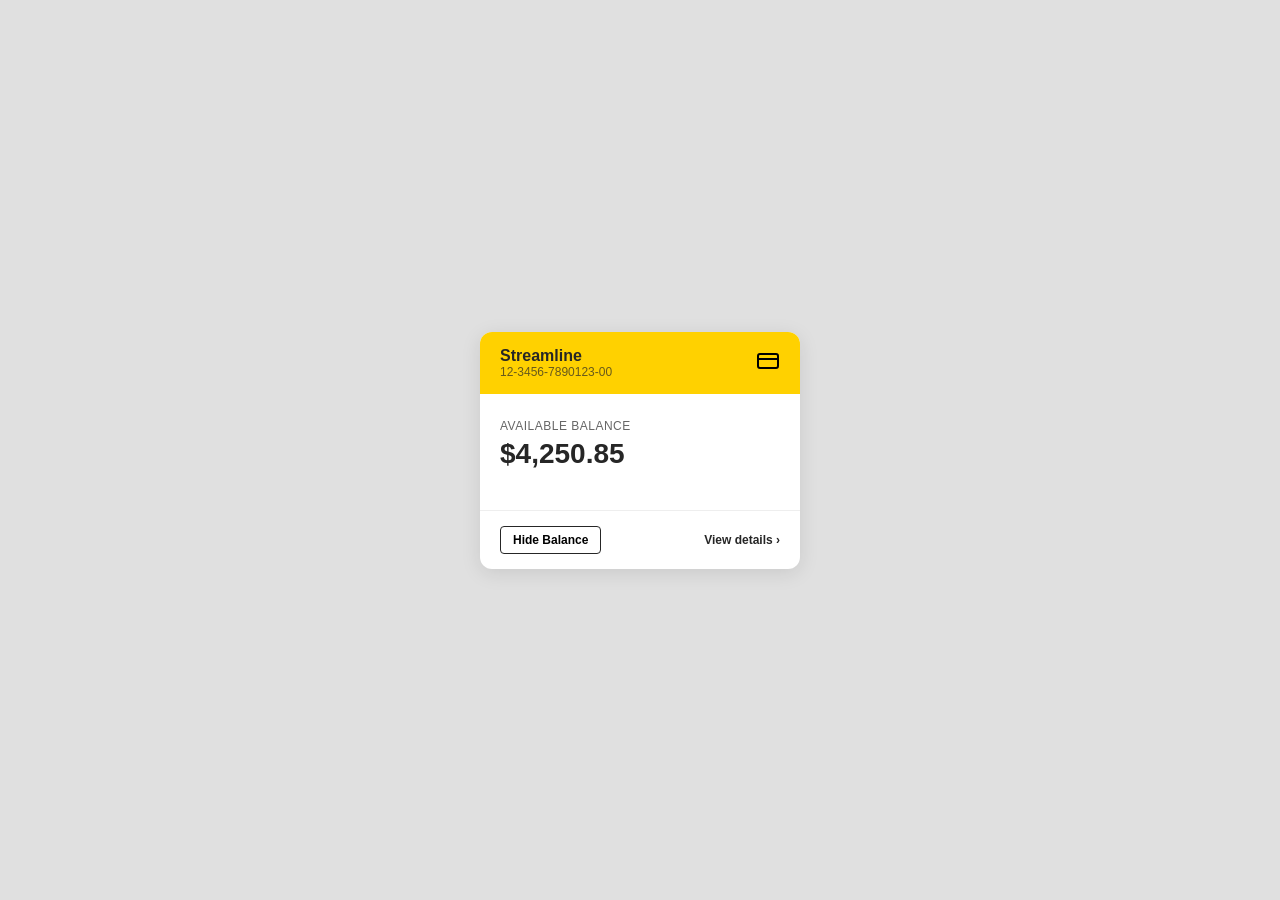
==== web-component/account-tile.html @ ad1bd476 "setup fundamental files" ====
<!DOCTYPE html>
<html lang="en">
<head>
    <meta charset="UTF-8">
    <meta name="viewport" content="width=device-width, initial-scale=1.0">
    <title>ASB Account Tile Component</title>
    <link rel="stylesheet" href="style.css">
    <!-- jQuery CDN -->
    <script src="https://code.jquery.com/jquery-3.6.0.min.js"></script>
</head>
<body>

    <div class="account-tile" role="region" aria-label="Account Summary">
        <div class="tile-header">
            <div>
                <div class="account-name">Streamline</div>
                <div class="account-number">12-3456-7890123-00</div>
            </div>
            <div class="icon">
                <svg width="24" height="24" viewBox="0 0 24 24" fill="none" stroke="currentColor" stroke-width="2" stroke-linecap="round" stroke-linejoin="round"><rect x="2" y="5" width="20" height="14" rx="2"/><line x1="2" y1="10" x2="22" y2="10"/></svg>
            </div>
        </div>
        
        <div class="tile-body">
            <div class="balance-label">Available Balance</div>
            <div class="balance-amount" id="balance">$4,250.85</div>
            <div class="balance-hidden" id="balance-masked">••••••</div>
        </div>

        <div class="tile-footer">
            <button class="btn-toggle" id="toggle-balance" aria-pressed="false">Hide Balance</button>
            <a href="#" class="link-details">View details &rsaquo;</a>
        </div>
    </div>

    <script>
        $(document).ready(function() {
            $('#toggle-balance').click(function() {
                const isHidden = $('#balance').is(':visible');
                if (isHidden) {
                    $('#balance').fadeOut(100, function() {
                        $('#balance-masked').fadeIn(100);
                        $('#toggle-balance').text('Show Balance').attr('aria-pressed', 'true');
                    });
                } else {
                    $('#balance-masked').fadeOut(100, function() {
                        $('#balance').fadeIn(100);
                        $('#toggle-balance').text('Hide Balance').attr('aria-pressed', 'false');
                    });
                }
            });
        });
    </script>
</body>
</html>
---- web-component/style.css ----
/* Account Tile Component Styles */
:root {
    --asb-yellow: #ffd100;
    --asb-dark: #262626;
    --asb-gray: #f4f4f4;
    --asb-text-secondary: #666;
}

body {
    font-family: 'Segoe UI', Tahoma, Geneva, Verdana, sans-serif;
    background-color: #e0e0e0;
    display: flex;
    justify-content: center;
    align-items: center;
    height: 100vh;
    margin: 0;
}

.account-tile {
    background-color: #fff;
    width: 320px;
    border-radius: 12px;
    box-shadow: 0 4px 20px rgba(0,0,0,0.1);
    overflow: hidden;
    transition: transform 0.2s ease;
}

.account-tile:hover {
    transform: translateY(-5px);
}

.tile-header {
    background-color: var(--asb-yellow);
    padding: 15px 20px;
    display: flex;
    justify-content: space-between;
    align-items: center;
}

.account-name {
    font-weight: bold;
    color: var(--asb-dark);
    font-size: 16px;
}

.account-number {
    font-size: 12px;
    color: rgba(38, 38, 38, 0.7);
}

.tile-body {
    padding: 25px 20px;
}

.balance-label {
    font-size: 12px;
    color: var(--asb-text-secondary);
    text-transform: uppercase;
    letter-spacing: 0.5px;
}

.balance-amount {
    font-size: 28px;
    font-weight: bold;
    margin: 5px 0 15px 0;
    color: var(--asb-dark);
}

.balance-hidden {
    display: none;
    font-size: 28px;
    font-weight: bold;
    color: var(--asb-text-secondary);
}

.tile-footer {
    padding: 15px 20px;
    border-top: 1px solid #eee;
    display: flex;
    justify-content: space-between;
}

.btn-toggle {
    background: none;
    border: 1px solid var(--asb-dark);
    padding: 6px 12px;
    border-radius: 4px;
    cursor: pointer;
    font-size: 12px;
    font-weight: 600;
    transition: all 0.2s;
}

.btn-toggle:hover {
    background-color: var(--asb-dark);
    color: #fff;
}

.link-details {
    color: var(--asb-dark);
    text-decoration: none;
    font-size: 12px;
    font-weight: 600;
    display: flex;
    align-items: center;
}

.link-details:hover {
    text-decoration: underline;
}
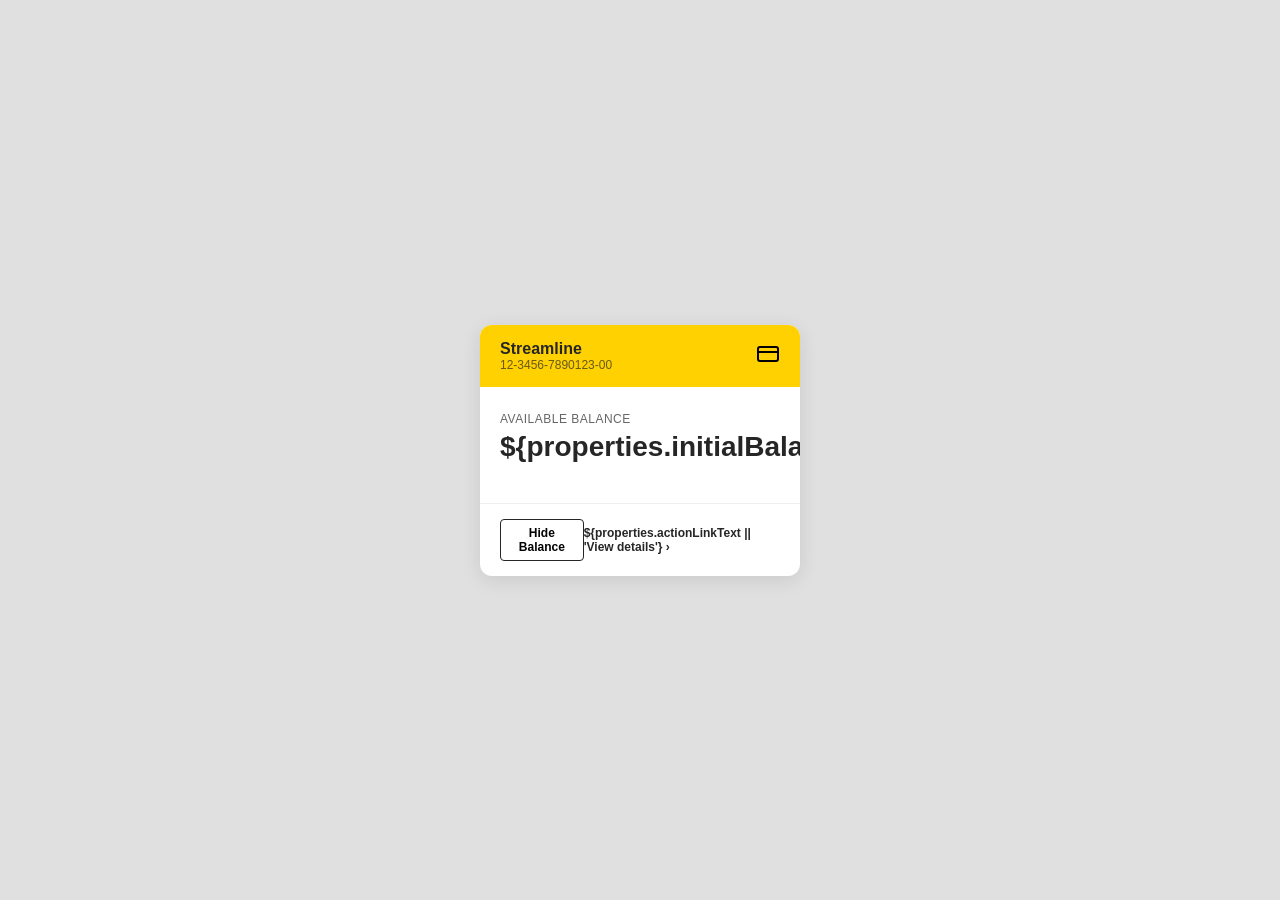
==== commit edbadc7c: "update the name of semantic" ====
--- a/web-component/account-tile.html
+++ b/web-component/account-tile.html
@@ -10,26 +10,37 @@
 </head>
 <body>
 
-    <div class="account-tile" role="region" aria-label="Account Summary">
-        <div class="tile-header">
+    <!-- AEM Component: AccountTile -->
+    <!-- HTL implementation for dynamic authoring -->
+    <div class="account-tile" 
+         data-sly-use.model="nz.co.asb.models.AccountTileModel"
+         role="region" 
+         aria-label="${properties.ariaLabel || 'Account Summary'}">
+        
+        <div class="tile-header" style="background-color: ${properties.themeColor || '#ffd100'}">
             <div>
-                <div class="account-name">Streamline</div>
-                <div class="account-number">12-3456-7890123-00</div>
+                <div class="account-name" data-sly-text="${properties.accountName}">Streamline</div>
+                <div class="account-number" data-sly-text="${properties.accountNumber}">12-3456-7890123-00</div>
             </div>
             <div class="icon">
-                <svg width="24" height="24" viewBox="0 0 24 24" fill="none" stroke="currentColor" stroke-width="2" stroke-linecap="round" stroke-linejoin="round"><rect x="2" y="5" width="20" height="14" rx="2"/><line x1="2" y1="10" x2="22" y2="10"/></svg>
+                <!-- Field: AccountIcon (Path to SVG in DAM) -->
+                <img data-sly-test="${properties.iconPath}" src="${properties.iconPath}" alt="" />
+                <svg data-sly-test="${!properties.iconPath}" width="24" height="24" viewBox="0 0 24 24" fill="none" stroke="currentColor" stroke-width="2" stroke-linecap="round" stroke-linejoin="round"><rect x="2" y="5" width="20" height="14" rx="2"/><line x1="2" y1="10" x2="22" y2="10"/></svg>
             </div>
         </div>
         
         <div class="tile-body">
-            <div class="balance-label">Available Balance</div>
-            <div class="balance-amount" id="balance">$4,250.85</div>
+            <div class="balance-label" data-sly-text="${properties.balanceLabel || 'Available Balance'}">Available Balance</div>
+            <div class="balance-amount" id="balance">${properties.initialBalance}</div>
             <div class="balance-hidden" id="balance-masked">••••••</div>
         </div>
 
         <div class="tile-footer">
-            <button class="btn-toggle" id="toggle-balance" aria-pressed="false">Hide Balance</button>
-            <a href="#" class="link-details">View details &rsaquo;</a>
+            <button class="btn-toggle" id="toggle-balance" aria-pressed="false" 
+                    data-sly-text="${properties.toggleText || 'Hide Balance'}">Hide Balance</button>
+            <a href="${properties.actionLink || '#'}" class="link-details">
+                ${properties.actionLinkText || 'View details'} &rsaquo;
+            </a>
         </div>
     </div>
 
